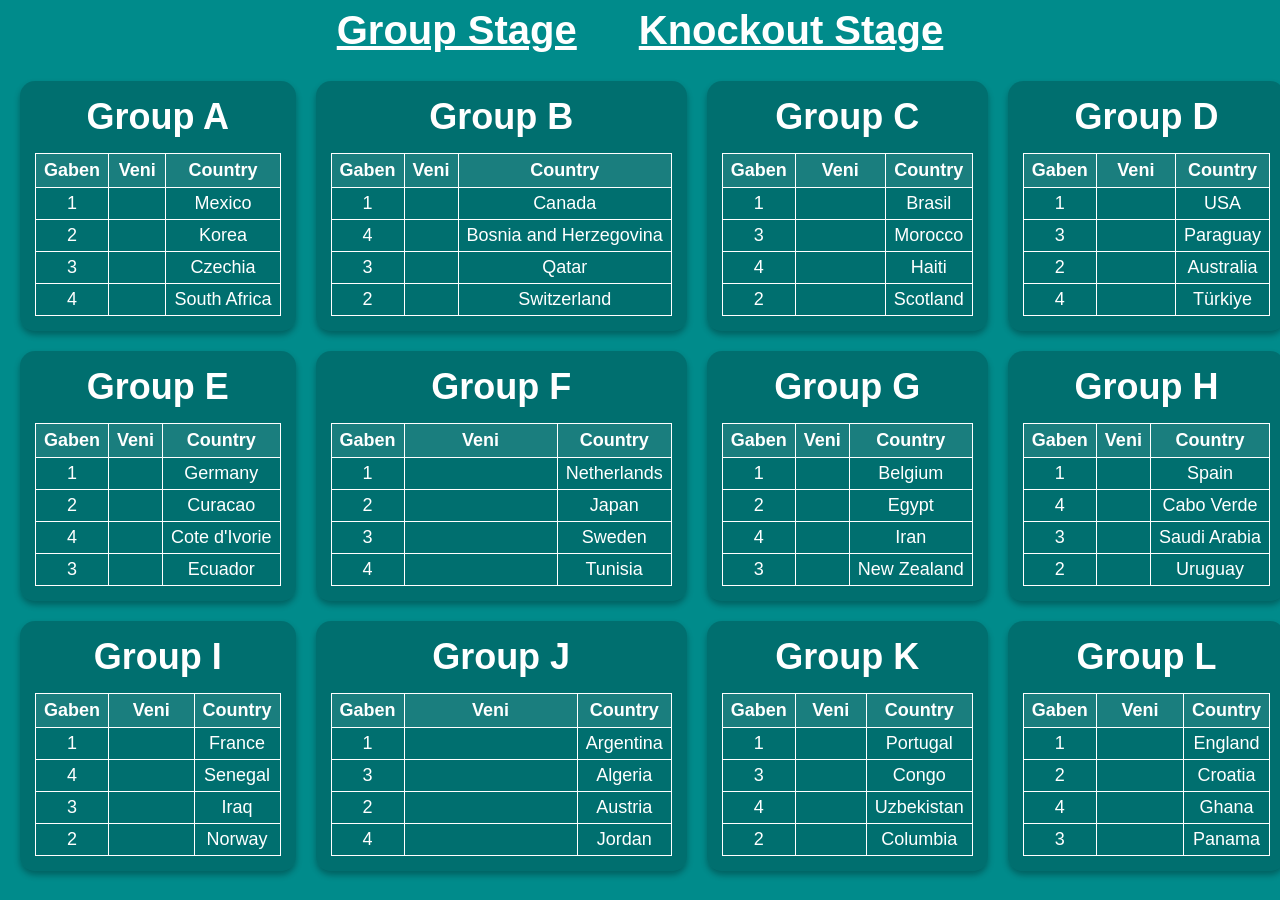
==== index.html @ 5d426e63 "Add files via upload" ====
<!DOCTYPE html>
<html lang="hu">
<head>
  <meta charset="UTF-8">
  <meta name="viewport" content="width=device-width, initial-scale=1.0">
  <title>World Cup Prediction Project</title>
  <link rel="stylesheet" href="WorldCupProject.css">
</head>
<body>
  <header class="page-header">
    <nav class="nav-menu">
      <a href="index.html" class="nav-link">Group Stage</a>
      <a href="KnockoutStage.html" class="nav-link">Knockout Stage</a>
    </nav>
  </header>
  <section class="GroupStage">
    <div class="group-container">
      <h3 class="group-title">Group A</h3>
      <table class="bracket-table">
        <tr>
          <td>Gaben</td>
          <td>Veni</td>
          <td>Country</td>
        </tr>
        <tr>
          <td>1</td>
          <td><input type="text" class="group-input"></td>
          <td>Mexico</td>
        </tr>
        <tr>
          <td>2</td>
          <td><input type="text" class="group-input"></td>
          <td>Korea</td>
        </tr>
        <tr>
          <td>3</td>
          <td><input type="text" class="group-input"></td>
          <td>Czechia</td>
        </tr>
        <tr>
          <td>4</td>
          <td><input type="text" class="group-input"></td>
          <td>South Africa</td>
        </tr>
      </table>
    </div>

    <div class="group-container">
      <h3 class="group-title">Group B</h3>
      <table class="bracket-table">
        <tr>
          <td>Gaben</td>
          <td>Veni</td>
          <td>Country</td>
        </tr>
        <tr>
          <td>1</td>
          <td><input type="text" class="group-input"></td>
          <td>Canada</td>
        </tr>
        <tr>
          <td>4</td>
          <td><input type="text" class="group-input"></td>
          <td>Bosnia and Herzegovina</td>
        </tr>
        <tr>
          <td>3</td>
          <td><input type="text" class="group-input"></td>
          <td>Qatar</td>
        </tr>
        <tr>
          <td>2</td>
          <td><input type="text" class="group-input"></td>
          <td>Switzerland</td>
        </tr>
      </table>
    </div>

    <div class="group-container">
      <h3 class="group-title">Group C</h3>
      <table class="bracket-table">
        <tr>
          <td>Gaben</td>
          <td>Veni</td>
          <td>Country</td>
        </tr>
        <tr>
          <td>1</td>
          <td><input type="text" class="group-input"></td>
          <td>Brasil</td>
        </tr>
        <tr>
          <td>3</td>
          <td><input type="text" class="group-input"></td>
          <td>Morocco</td>
        </tr>
        <tr>
          <td>4</td>
          <td><input type="text" class="group-input"></td>
          <td>Haiti</td>
        </tr>
        <tr>
          <td>2</td>
          <td><input type="text" class="group-input"></td>
          <td>Scotland</td>
        </tr>
      </table>
    </div>

    <div class="group-container">
      <h3 class="group-title">Group D</h3>
      <table class="bracket-table">
        <tr>
          <td>Gaben</td>
          <td>Veni</td>
          <td>Country</td>
        </tr>
        <tr>
          <td>1</td>
          <td><input type="text" class="group-input"></td>
          <td>USA</td>
        </tr>
        <tr>
          <td>3</td>
          <td><input type="text" class="group-input"></td>
          <td>Paraguay</td>
        </tr>
        <tr>
          <td>2</td>
          <td><input type="text" class="group-input"></td>
          <td>Australia</td>
        </tr>
        <tr>
          <td>4</td>
          <td><input type="text" class="group-input"></td>
          <td>Türkiye</td>
        </tr>
      </table>
    </div>

    <div class="group-container">
      <h3 class="group-title">Group E</h3>
      <table class="bracket-table">
        <tr>
          <td>Gaben</td>
          <td>Veni</td>
          <td>Country</td>
        </tr>
        <tr>
          <td>1</td>
          <td><input type="text" class="group-input"></td>
          <td>Germany</td>
        </tr>
        <tr>
          <td>2</td>
          <td><input type="text" class="group-input"></td>
          <td>Curacao</td>
        </tr>
        <tr>
          <td>4</td>
          <td><input type="text" class="group-input"></td>
          <td>Cote d'Ivorie</td>
        </tr>
        <tr>
          <td>3</td>
          <td><input type="text" class="group-input"></td>
          <td>Ecuador</td>
        </tr>
      </table>
    </div>

    <div class="group-container">
      <h3 class="group-title">Group F</h3>
      <table class="bracket-table">
        <tr>
          <td>Gaben</td>
          <td>Veni</td>
          <td>Country</td>
        </tr>
        <tr>
          <td>1</td>
          <td><input type="text" class="group-input"></td>
          <td>Netherlands</td>
        </tr>
        <tr>
          <td>2</td>
          <td><input type="text" class="group-input"></td>
          <td>Japan</td>
        </tr>
        <tr>
          <td>3</td>
          <td><input type="text" class="group-input"></td>
          <td>Sweden</td>
        </tr>
        <tr>
          <td>4</td>
          <td><input type="text" class="group-input"></td>
          <td>Tunisia</td>
        </tr>
      </table>
    </div>

    <div class="group-container">
      <h3 class="group-title">Group G</h3>
      <table class="bracket-table">
        <tr>
          <td>Gaben</td>
          <td>Veni</td>
          <td>Country</td>
        </tr>
        <tr>
          <td>1</td>
          <td><input type="text" class="group-input"></td>
          <td>Belgium</td>
        </tr>
        <tr>
          <td>2</td>
          <td><input type="text" class="group-input"></td>
          <td>Egypt</td>
        </tr>
        <tr>
          <td>4</td>
          <td><input type="text" class="group-input"></td>
          <td>Iran</td>
        </tr>
        <tr>
          <td>3</td>
          <td><input type="text" class="group-input"></td>
          <td>New Zealand</td>
        </tr>
      </table>
    </div>

    <div class="group-container">
      <h3 class="group-title">Group H</h3>
      <table class="bracket-table">
        <tr>
          <td>Gaben</td>
          <td>Veni</td>
          <td>Country</td>
        </tr>
        <tr>
          <td>1</td>
          <td><input type="text" class="group-input"></td>
          <td>Spain</td>
        </tr>
        <tr>
          <td>4</td>
          <td><input type="text" class="group-input"></td>
          <td>Cabo Verde</td>
        </tr>
        <tr>
          <td>3</td>
          <td><input type="text" class="group-input"></td>
          <td>Saudi Arabia</td>
        </tr>
        <tr>
          <td>2</td>
          <td><input type="text" class="group-input"></td>
          <td>Uruguay</td>
        </tr>
      </table>
    </div>

    <div class="group-container">
      <h3 class="group-title">Group I</h3>
      <table class="bracket-table">
        <tr>
          <td>Gaben</td>
          <td>Veni</td>
          <td>Country</td>
        </tr>
        <tr>
          <td>1</td>
          <td><input type="text" class="group-input"></td>
          <td>France</td>
        </tr>
        <tr>
          <td>4</td>
          <td><input type="text" class="group-input"></td>
          <td>Senegal</td>
        </tr>
        <tr>
          <td>3</td>
          <td><input type="text" class="group-input"></td>
          <td>Iraq</td>
        </tr>
        <tr>
          <td>2</td>
          <td><input type="text" class="group-input"></td>
          <td>Norway</td>
        </tr>
      </table>
    </div>

    <div class="group-container">
      <h3 class="group-title">Group J</h3>
      <table class="bracket-table">
        <tr>
          <td>Gaben</td>
          <td>Veni</td>
          <td>Country</td>
        </tr>
        <tr>
          <td>1</td>
          <td><input type="text" class="group-input"></td>
          <td>Argentina</td>
        </tr>
        <tr>
          <td>3</td>
          <td><input type="text" class="group-input"></td>
          <td>Algeria</td>
        </tr>
        <tr>
          <td>2</td>
          <td><input type="text" class="group-input"></td>
          <td>Austria</td>
        </tr>
        <tr>
          <td>4</td>
          <td><input type="text" class="group-input"></td>
          <td>Jordan</td>
        </tr>
      </table>
    </div>

    <div class="group-container">
      <h3 class="group-title">Group K</h3>
      <table class="bracket-table">
        <tr>
          <td>Gaben</td>
          <td>Veni</td>
          <td>Country</td>
        </tr>
        <tr>
          <td>1</td>
          <td><input type="text" class="group-input"></td>
          <td>Portugal</td>
        </tr>
        <tr>
          <td>3</td>
          <td><input type="text" class="group-input"></td>
          <td>Congo</td>
        </tr>
        <tr>
          <td>4</td>
          <td><input type="text" class="group-input"></td>
          <td>Uzbekistan</td>
        </tr>
        <tr>
          <td>2</td>
          <td><input type="text" class="group-input"></td>
          <td>Columbia</td>
        </tr>
      </table>
    </div>

    <div class="group-container">
      <h3 class="group-title">Group L</h3>
      <table class="bracket-table">
        <tr>
          <td>Gaben</td>
          <td>Veni</td>
          <td>Country</td>
        </tr>
        <tr>
          <td>1</td>
          <td><input type="text" class="group-input"></td>
          <td>England</td>
        </tr>
        <tr>
          <td>2</td>
          <td><input type="text" class="group-input"></td>
          <td>Croatia</td>
        </tr>
        <tr>
          <td>4</td>
          <td><input type="text" class="group-input"></td>
          <td>Ghana</td>
        </tr>
        <tr>
          <td>3</td>
          <td><input type="text" class="group-input"></td>
          <td>Panama</td>
        </tr>
      </table>
    </div>
  </section>
</body>
</html>
---- WorldCupProject.css ----
body{
  background-color: darkcyan;
  padding: 0px;
  margin: 0px;
}

.page-header {
  color: white;
  border: none;
}

.page-header a{
  font-size: 40px;
  text-decoration: underline;
}

.nav-menu {
  display: flex;
  gap: 30px;
  max-width: 1600px;
  margin: 0 auto;
  justify-content: center;
}

.nav-link {
  color: white;
  text-decoration: none;
  font-family: Arial, sans-serif;
  font-size: 16px;
  font-weight: bold;
  padding: 8px 16px;
  border-radius: 5px;
  transition: background-color 0.3s ease;
}

.nav-link:hover {
  background-color: rgba(255, 255, 255, 0.2);
}

.GroupStage {
  display: grid;
  grid-template-columns: repeat(6, 1fr);
  gap: 20px;
  padding: 20px;
  max-width: 1600px;
  margin: 0 auto;
}

.group-container {
  background-color: rgba(0, 0, 0, 0.2);
  border-radius: 15px;
  padding: 15px;
  display: flex;
  flex-direction: column;
  align-items: center;
  box-shadow: 0 4px 6px rgba(0, 0, 0, 0.3);
}

.group-title {
  color: white;
  font-family: Arial, sans-serif;
  font-size: 36px;
  font-weight: bold;
  margin: 0 0 15px 0;
  text-align: center;
}

.bracket-table {
  border-collapse: collapse;
  width: auto;
  max-width: fit-content;
}

.bracket-table tr:first-child {
  background-color: rgba(255, 255, 255, 0.1);
  font-weight: bold;
}

.bracket-table td {
  border: 1px solid white;
  padding: 10px 16px;
  text-align: center;
  color: white;
  font-family: Arial, sans-serif;
  font-size: 18px;
  white-space: nowrap;
}

.bracket-table tr:first-child td {
  padding: 6px 8px;
}

.bracket-table tr:not(:first-child) td {
  padding: 5px 8px;
}

.group-input {
  border: none;
  background: transparent;
  color: white;
  text-align: center;
  font-family: Arial, sans-serif;
  font-size: 18px;
  width: 100%;
  padding: 0;
}

.group-input:focus {
  outline: none;
}

@media (max-width: 1400px) {
  .GroupStage {
    grid-template-columns: repeat(4, 1fr);
  }
}

@media (max-width: 900px) {
  .GroupStage {
    grid-template-columns: repeat(3, 1fr);
  }
}

@media (max-width: 600px) {
  .GroupStage {
    grid-template-columns: 1fr;
  }
}
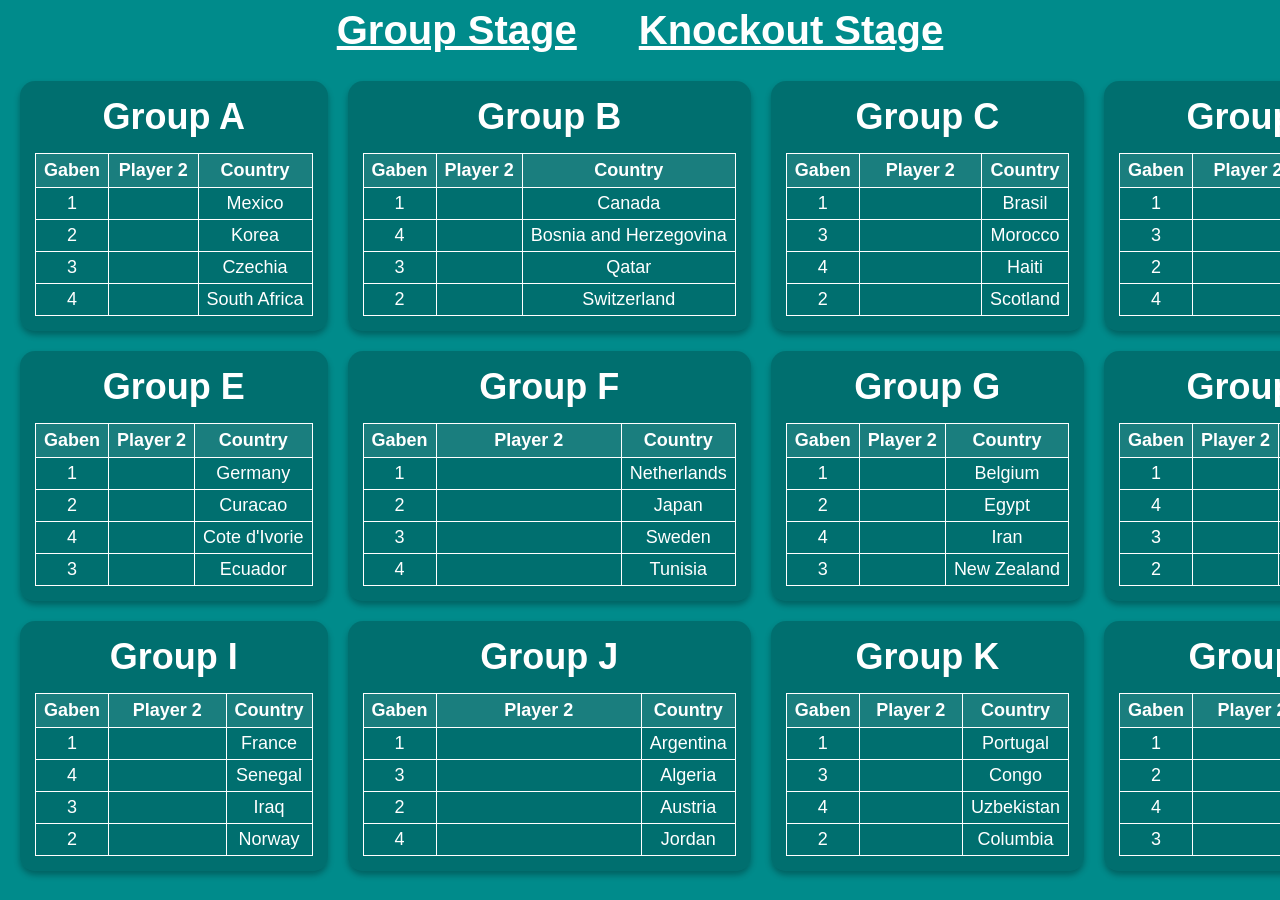
==== commit 9b6c1a3c: "Fix HTML structure and update player labels" ====
--- a/index.html
+++ b/index.html
@@ -19,27 +19,27 @@
       <table class="bracket-table">
         <tr>
           <td>Gaben</td>
-          <td>Veni</td>
-          <td>Country</td>
-        </tr>
-        <tr>
-          <td>1</td>
-          <td><input type="text" class="group-input"></td>
+          <td>Player 2</td>
+          <td>Country</td>
+        </tr>
+        <tr>
+          <td>1</td>
+          <td><input type="text" class="group-input" id="gs_a_mexico"></td>
           <td>Mexico</td>
         </tr>
         <tr>
           <td>2</td>
-          <td><input type="text" class="group-input"></td>
+          <td><input type="text" class="group-input" id="gs_a_korea"></td>
           <td>Korea</td>
         </tr>
         <tr>
           <td>3</td>
-          <td><input type="text" class="group-input"></td>
+          <td><input type="text" class="group-input" id="gs_a_czechia"></td>
           <td>Czechia</td>
         </tr>
         <tr>
           <td>4</td>
-          <td><input type="text" class="group-input"></td>
+          <td><input type="text" class="group-input" id="gs_a_southafrica"></td>
           <td>South Africa</td>
         </tr>
       </table>
@@ -50,27 +50,27 @@
       <table class="bracket-table">
         <tr>
           <td>Gaben</td>
-          <td>Veni</td>
-          <td>Country</td>
-        </tr>
-        <tr>
-          <td>1</td>
-          <td><input type="text" class="group-input"></td>
+          <td>Player 2</td>
+          <td>Country</td>
+        </tr>
+        <tr>
+          <td>1</td>
+          <td><input type="text" class="group-input" id="gs_b_canada"></td>
           <td>Canada</td>
         </tr>
         <tr>
           <td>4</td>
-          <td><input type="text" class="group-input"></td>
+          <td><input type="text" class="group-input" id="gs_b_bosniaherzegovina"></td>
           <td>Bosnia and Herzegovina</td>
         </tr>
         <tr>
           <td>3</td>
-          <td><input type="text" class="group-input"></td>
+          <td><input type="text" class="group-input" id="gs_b_qatar"></td>
           <td>Qatar</td>
         </tr>
         <tr>
           <td>2</td>
-          <td><input type="text" class="group-input"></td>
+          <td><input type="text" class="group-input" id="gs_b_switzerland"></td>
           <td>Switzerland</td>
         </tr>
       </table>
@@ -81,27 +81,27 @@
       <table class="bracket-table">
         <tr>
           <td>Gaben</td>
-          <td>Veni</td>
-          <td>Country</td>
-        </tr>
-        <tr>
-          <td>1</td>
-          <td><input type="text" class="group-input"></td>
+          <td>Player 2</td>
+          <td>Country</td>
+        </tr>
+        <tr>
+          <td>1</td>
+          <td><input type="text" class="group-input" id="gs_c_brasil"></td>
           <td>Brasil</td>
         </tr>
         <tr>
           <td>3</td>
-          <td><input type="text" class="group-input"></td>
+          <td><input type="text" class="group-input" id="gs_c_morocco"></td>
           <td>Morocco</td>
         </tr>
         <tr>
           <td>4</td>
-          <td><input type="text" class="group-input"></td>
+          <td><input type="text" class="group-input" id="gs_c_haiti"></td>
           <td>Haiti</td>
         </tr>
         <tr>
           <td>2</td>
-          <td><input type="text" class="group-input"></td>
+          <td><input type="text" class="group-input" id="gs_c_scotland"></td>
           <td>Scotland</td>
         </tr>
       </table>
@@ -112,27 +112,27 @@
       <table class="bracket-table">
         <tr>
           <td>Gaben</td>
-          <td>Veni</td>
-          <td>Country</td>
-        </tr>
-        <tr>
-          <td>1</td>
-          <td><input type="text" class="group-input"></td>
+          <td>Player 2</td>
+          <td>Country</td>
+        </tr>
+        <tr>
+          <td>1</td>
+          <td><input type="text" class="group-input" id="gs_d_usa"></td>
           <td>USA</td>
         </tr>
         <tr>
           <td>3</td>
-          <td><input type="text" class="group-input"></td>
+          <td><input type="text" class="group-input" id="gs_d_paraguay"></td>
           <td>Paraguay</td>
         </tr>
         <tr>
           <td>2</td>
-          <td><input type="text" class="group-input"></td>
+          <td><input type="text" class="group-input" id="gs_d_australia"></td>
           <td>Australia</td>
         </tr>
         <tr>
           <td>4</td>
-          <td><input type="text" class="group-input"></td>
+          <td><input type="text" class="group-input" id="gs_d_turkiye"></td>
           <td>Türkiye</td>
         </tr>
       </table>
@@ -143,27 +143,27 @@
       <table class="bracket-table">
         <tr>
           <td>Gaben</td>
-          <td>Veni</td>
-          <td>Country</td>
-        </tr>
-        <tr>
-          <td>1</td>
-          <td><input type="text" class="group-input"></td>
+          <td>Player 2</td>
+          <td>Country</td>
+        </tr>
+        <tr>
+          <td>1</td>
+          <td><input type="text" class="group-input" id="gs_e_germany"></td>
           <td>Germany</td>
         </tr>
         <tr>
           <td>2</td>
-          <td><input type="text" class="group-input"></td>
+          <td><input type="text" class="group-input" id="gs_e_curacao"></td>
           <td>Curacao</td>
         </tr>
         <tr>
           <td>4</td>
-          <td><input type="text" class="group-input"></td>
+          <td><input type="text" class="group-input" id="gs_e_cotedivorie"></td>
           <td>Cote d'Ivorie</td>
         </tr>
         <tr>
           <td>3</td>
-          <td><input type="text" class="group-input"></td>
+          <td><input type="text" class="group-input" id="gs_e_ecuador"></td>
           <td>Ecuador</td>
         </tr>
       </table>
@@ -174,27 +174,27 @@
       <table class="bracket-table">
         <tr>
           <td>Gaben</td>
-          <td>Veni</td>
-          <td>Country</td>
-        </tr>
-        <tr>
-          <td>1</td>
-          <td><input type="text" class="group-input"></td>
+          <td>Player 2</td>
+          <td>Country</td>
+        </tr>
+        <tr>
+          <td>1</td>
+          <td><input type="text" class="group-input" id="gs_f_netherlands"></td>
           <td>Netherlands</td>
         </tr>
         <tr>
           <td>2</td>
-          <td><input type="text" class="group-input"></td>
+          <td><input type="text" class="group-input" id="gs_f_japan"></td>
           <td>Japan</td>
         </tr>
         <tr>
           <td>3</td>
-          <td><input type="text" class="group-input"></td>
+          <td><input type="text" class="group-input" id="gs_f_sweden"></td>
           <td>Sweden</td>
         </tr>
         <tr>
           <td>4</td>
-          <td><input type="text" class="group-input"></td>
+          <td><input type="text" class="group-input" id="gs_f_tunisia"></td>
           <td>Tunisia</td>
         </tr>
       </table>
@@ -205,27 +205,27 @@
       <table class="bracket-table">
         <tr>
           <td>Gaben</td>
-          <td>Veni</td>
-          <td>Country</td>
-        </tr>
-        <tr>
-          <td>1</td>
-          <td><input type="text" class="group-input"></td>
+          <td>Player 2</td>
+          <td>Country</td>
+        </tr>
+        <tr>
+          <td>1</td>
+          <td><input type="text" class="group-input" id="gs_g_belgium"></td>
           <td>Belgium</td>
         </tr>
         <tr>
           <td>2</td>
-          <td><input type="text" class="group-input"></td>
+          <td><input type="text" class="group-input" id="gs_g_egypt"></td>
           <td>Egypt</td>
         </tr>
         <tr>
           <td>4</td>
-          <td><input type="text" class="group-input"></td>
+          <td><input type="text" class="group-input" id="gs_g_iran"></td>
           <td>Iran</td>
         </tr>
         <tr>
           <td>3</td>
-          <td><input type="text" class="group-input"></td>
+          <td><input type="text" class="group-input" id="gs_g_newzealand"></td>
           <td>New Zealand</td>
         </tr>
       </table>
@@ -236,27 +236,27 @@
       <table class="bracket-table">
         <tr>
           <td>Gaben</td>
-          <td>Veni</td>
-          <td>Country</td>
-        </tr>
-        <tr>
-          <td>1</td>
-          <td><input type="text" class="group-input"></td>
+          <td>Player 2</td>
+          <td>Country</td>
+        </tr>
+        <tr>
+          <td>1</td>
+          <td><input type="text" class="group-input" id="gs_h_spain"></td>
           <td>Spain</td>
         </tr>
         <tr>
           <td>4</td>
-          <td><input type="text" class="group-input"></td>
+          <td><input type="text" class="group-input" id="gs_h_caboverde"></td>
           <td>Cabo Verde</td>
         </tr>
         <tr>
           <td>3</td>
-          <td><input type="text" class="group-input"></td>
+          <td><input type="text" class="group-input" id="gs_h_saudiarabia"></td>
           <td>Saudi Arabia</td>
         </tr>
         <tr>
           <td>2</td>
-          <td><input type="text" class="group-input"></td>
+          <td><input type="text" class="group-input" id="gs_h_uruguay"></td>
           <td>Uruguay</td>
         </tr>
       </table>
@@ -267,27 +267,27 @@
       <table class="bracket-table">
         <tr>
           <td>Gaben</td>
-          <td>Veni</td>
-          <td>Country</td>
-        </tr>
-        <tr>
-          <td>1</td>
-          <td><input type="text" class="group-input"></td>
+          <td>Player 2</td>
+          <td>Country</td>
+        </tr>
+        <tr>
+          <td>1</td>
+          <td><input type="text" class="group-input" id="gs_i_france"></td>
           <td>France</td>
         </tr>
         <tr>
           <td>4</td>
-          <td><input type="text" class="group-input"></td>
+          <td><input type="text" class="group-input" id="gs_i_senegal"></td>
           <td>Senegal</td>
         </tr>
         <tr>
           <td>3</td>
-          <td><input type="text" class="group-input"></td>
+          <td><input type="text" class="group-input" id="gs_i_iraq"></td>
           <td>Iraq</td>
         </tr>
         <tr>
           <td>2</td>
-          <td><input type="text" class="group-input"></td>
+          <td><input type="text" class="group-input" id="gs_i_norway"></td>
           <td>Norway</td>
         </tr>
       </table>
@@ -298,27 +298,27 @@
       <table class="bracket-table">
         <tr>
           <td>Gaben</td>
-          <td>Veni</td>
-          <td>Country</td>
-        </tr>
-        <tr>
-          <td>1</td>
-          <td><input type="text" class="group-input"></td>
+          <td>Player 2</td>
+          <td>Country</td>
+        </tr>
+        <tr>
+          <td>1</td>
+          <td><input type="text" class="group-input" id="gs_j_argentina"></td>
           <td>Argentina</td>
         </tr>
         <tr>
           <td>3</td>
-          <td><input type="text" class="group-input"></td>
+          <td><input type="text" class="group-input" id="gs_j_algeria"></td>
           <td>Algeria</td>
         </tr>
         <tr>
           <td>2</td>
-          <td><input type="text" class="group-input"></td>
+          <td><input type="text" class="group-input" id="gs_j_austria"></td>
           <td>Austria</td>
         </tr>
         <tr>
           <td>4</td>
-          <td><input type="text" class="group-input"></td>
+          <td><input type="text" class="group-input" id="gs_j_jordan"></td>
           <td>Jordan</td>
         </tr>
       </table>
@@ -329,27 +329,27 @@
       <table class="bracket-table">
         <tr>
           <td>Gaben</td>
-          <td>Veni</td>
-          <td>Country</td>
-        </tr>
-        <tr>
-          <td>1</td>
-          <td><input type="text" class="group-input"></td>
+          <td>Player 2</td>
+          <td>Country</td>
+        </tr>
+        <tr>
+          <td>1</td>
+          <td><input type="text" class="group-input" id="gs_k_portugal"></td>
           <td>Portugal</td>
         </tr>
         <tr>
           <td>3</td>
-          <td><input type="text" class="group-input"></td>
+          <td><input type="text" class="group-input" id="gs_k_congo"></td>
           <td>Congo</td>
         </tr>
         <tr>
           <td>4</td>
-          <td><input type="text" class="group-input"></td>
+          <td><input type="text" class="group-input" id="gs_k_uzbekistan"></td>
           <td>Uzbekistan</td>
         </tr>
         <tr>
           <td>2</td>
-          <td><input type="text" class="group-input"></td>
+          <td><input type="text" class="group-input" id="gs_k_columbia"></td>
           <td>Columbia</td>
         </tr>
       </table>
@@ -360,31 +360,48 @@
       <table class="bracket-table">
         <tr>
           <td>Gaben</td>
-          <td>Veni</td>
-          <td>Country</td>
-        </tr>
-        <tr>
-          <td>1</td>
-          <td><input type="text" class="group-input"></td>
+          <td>Player 2</td>
+          <td>Country</td>
+        </tr>
+        <tr>
+          <td>1</td>
+          <td><input type="text" class="group-input" id="gs_l_england"></td>
           <td>England</td>
         </tr>
         <tr>
           <td>2</td>
-          <td><input type="text" class="group-input"></td>
+          <td><input type="text" class="group-input" id="gs_l_croatia"></td>
           <td>Croatia</td>
         </tr>
         <tr>
           <td>4</td>
-          <td><input type="text" class="group-input"></td>
+          <td><input type="text" class="group-input" id="gs_l_ghana"></td>
           <td>Ghana</td>
         </tr>
         <tr>
           <td>3</td>
-          <td><input type="text" class="group-input"></td>
+          <td><input type="text" class="group-input" id="gs_l_panama"></td>
           <td>Panama</td>
         </tr>
       </table>
     </div>
   </section>
+  <script>
+    // This looks for all inputs with the class 'group-input'
+    const groupInputs = document.querySelectorAll('.group-input');
+
+    groupInputs.forEach(input => {
+        // 1. Load: Restore on page load
+        const savedValue = localStorage.getItem(input.id);
+        if (savedValue !== null) {
+            input.value = savedValue;
+        }
+
+        // 2. Save: Save as the user types
+        input.addEventListener('input', (e) => {
+            localStorage.setItem(e.target.id, e.target.value);
+        });
+    });
+</script>
 </body>
-</html>+</html>
--- a/WorldCupProject.css
+++ b/WorldCupProject.css
@@ -24,7 +24,7 @@
 
 .nav-link {
   color: white;
-  text-decoration: none;
+  text-decoration: underline;
   font-family: Arial, sans-serif;
   font-size: 16px;
   font-weight: bold;
@@ -125,4 +125,4 @@
   .GroupStage {
     grid-template-columns: 1fr;
   }
-}+}
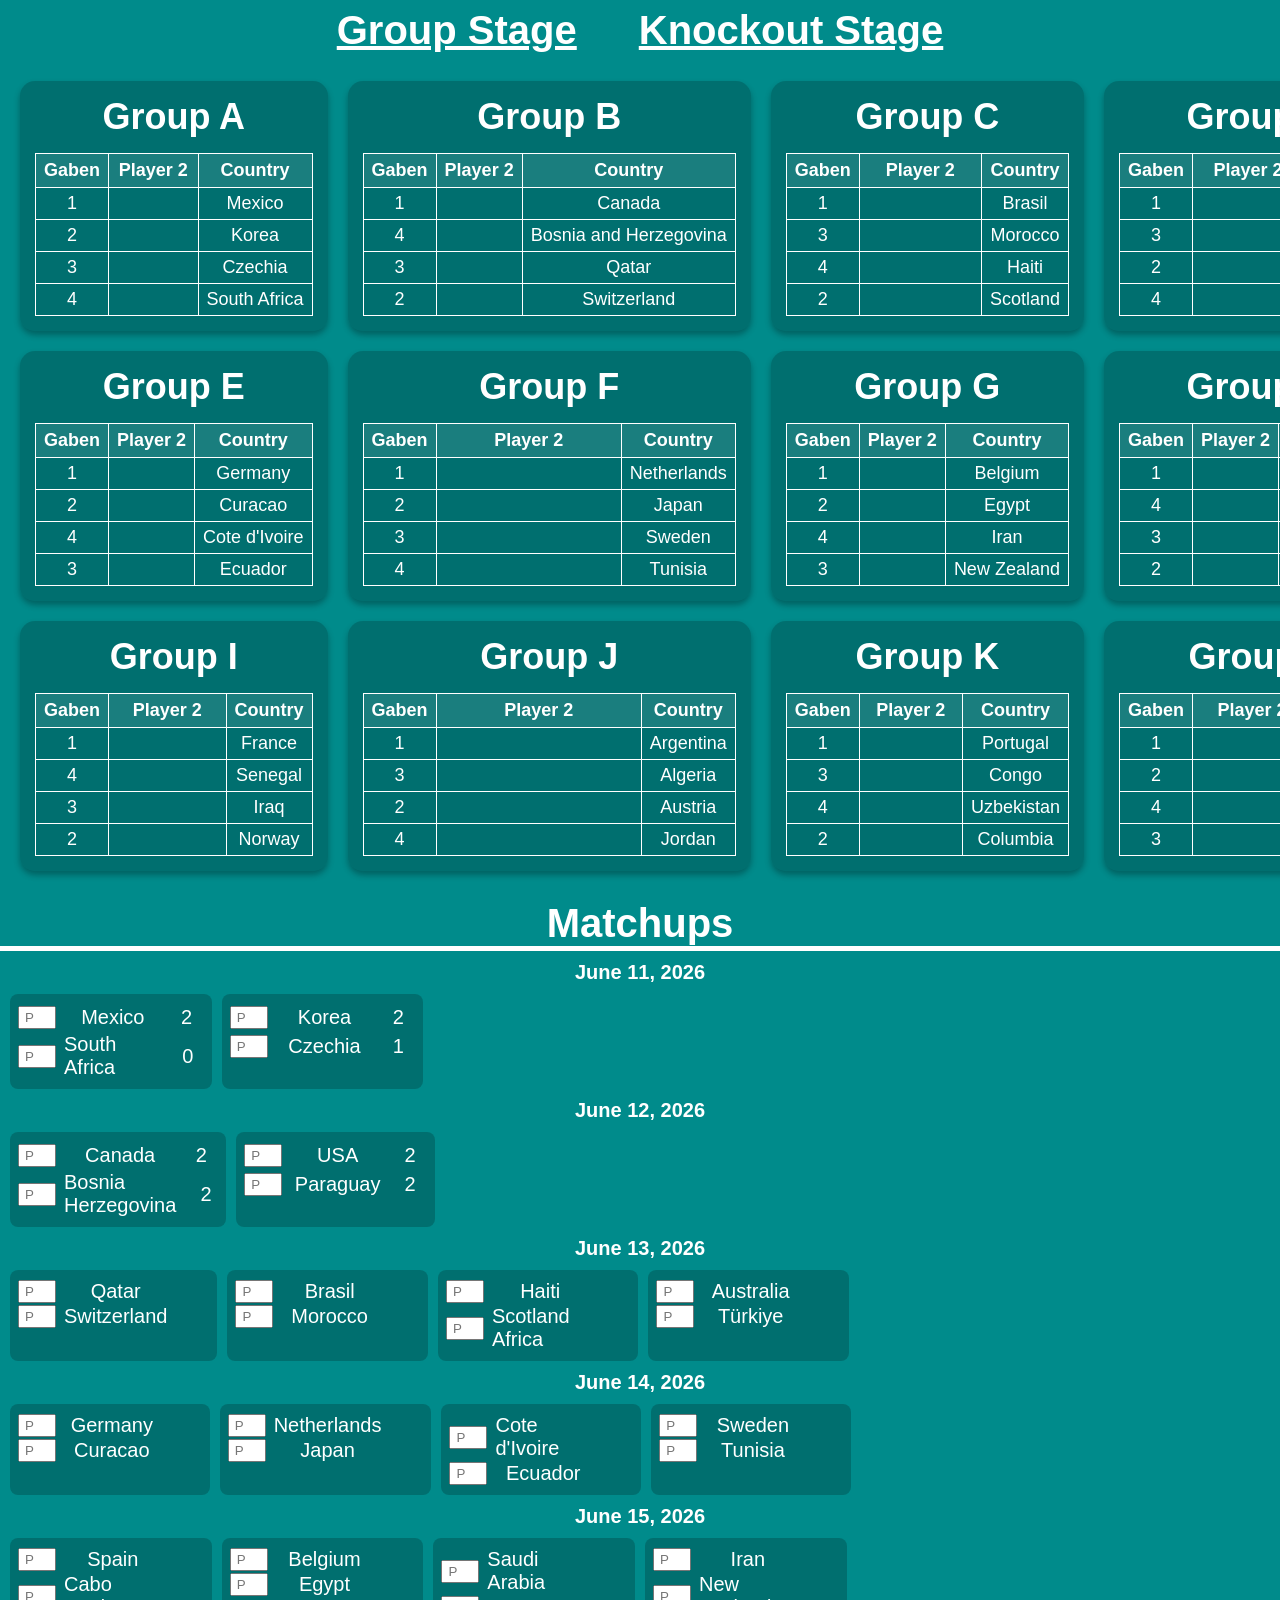
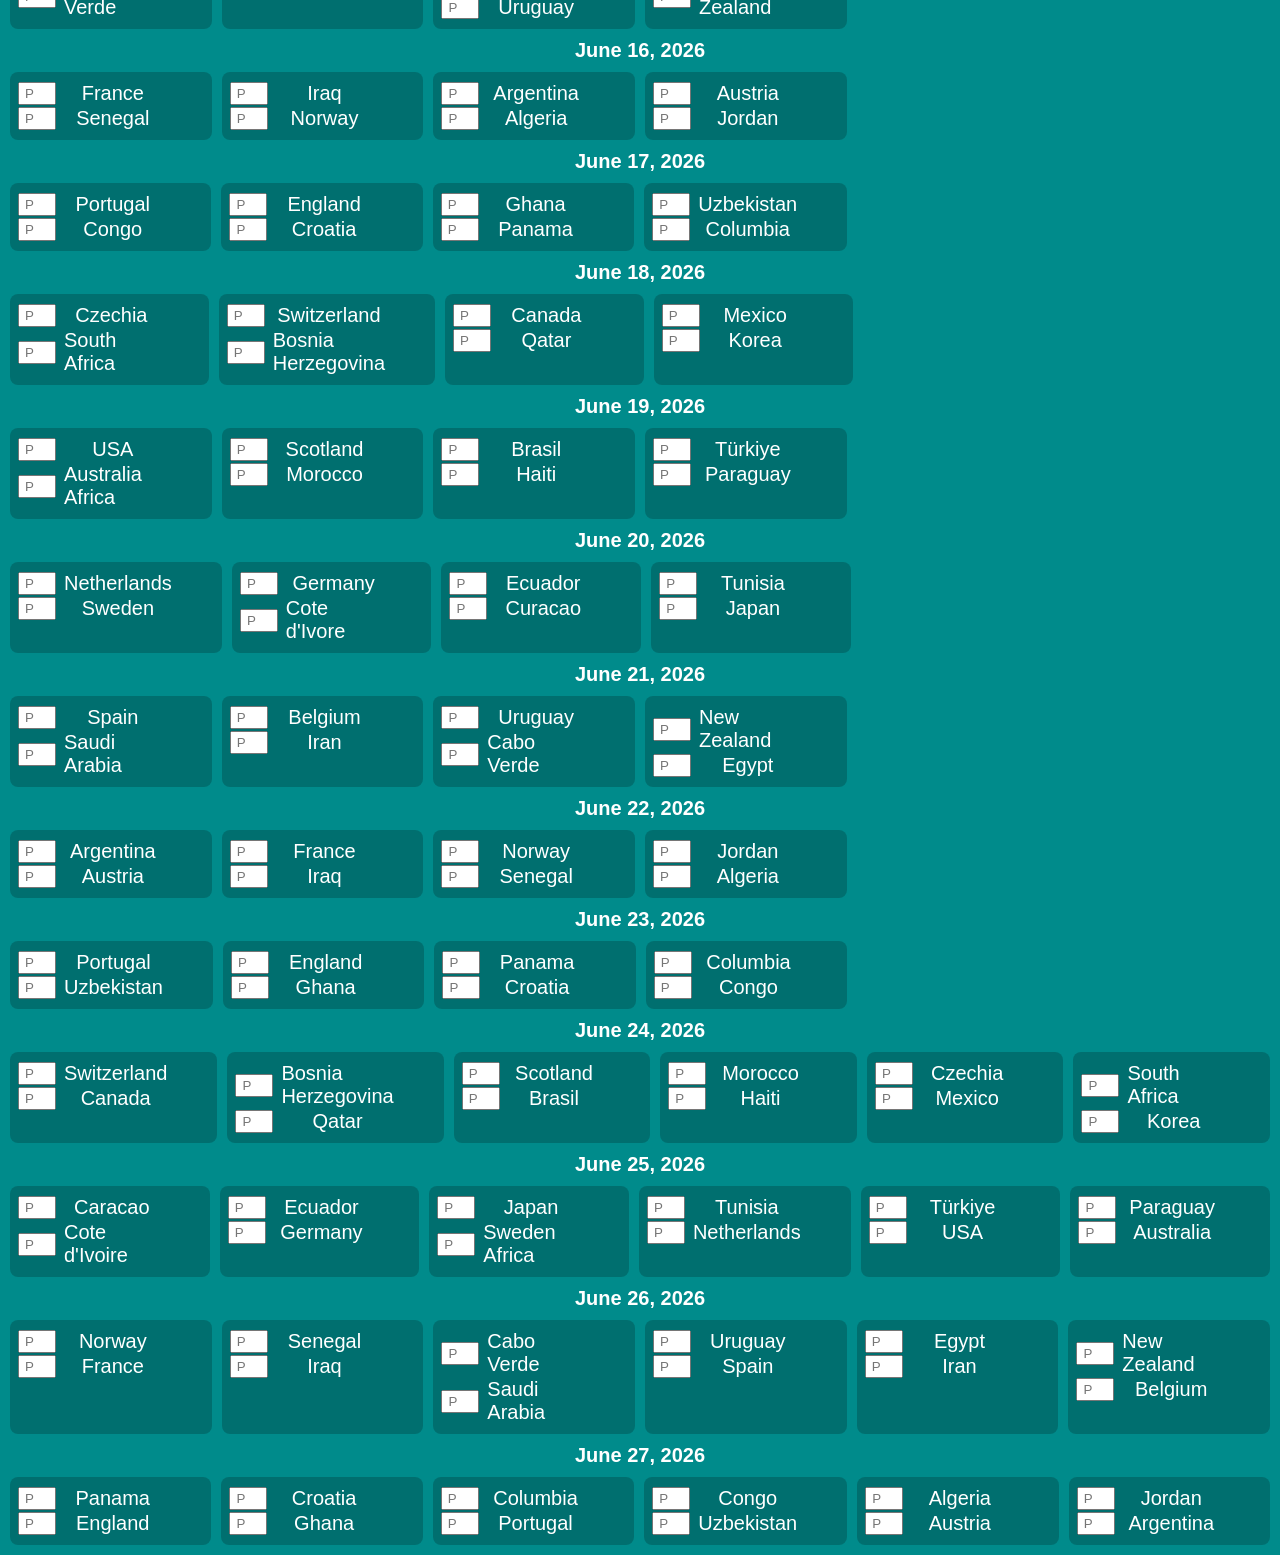
==== commit a5f43e5c: "matchup addition" ====
--- a/index.html
+++ b/index.html
@@ -159,7 +159,7 @@
         <tr>
           <td>4</td>
           <td><input type="text" class="group-input" id="gs_e_cotedivorie"></td>
-          <td>Cote d'Ivorie</td>
+          <td>Cote d'Ivoire</td>
         </tr>
         <tr>
           <td>3</td>
@@ -384,8 +384,526 @@
           <td>Panama</td>
         </tr>
       </table>
-    </div>
+    </div>    
   </section>
+  <h1 class="matchups-header">Matchups</h1>
+  <h4 class="match-date">June 11, 2026</h4>
+      <div class="matchups-wrapper">
+        <div class="matchups-grid">
+          <div class="match-card">
+            <div class="match-teams">
+              <div class="team-row"> <input type="number" class="pred-box" placeholder="P"> <span>Mexico</span>  <span class="res-box">2</span></div>
+              <div class="team-row"> <input type="number" class="pred-box" placeholder="P"> <span>South Africa</span> <span class="res-box">0</span></div>
+            </div>
+          </div>
+          <div class="match-card">
+            <div class="match-teams">
+              <div class="team-row"> <input type="number" class="pred-box" placeholder="P"> <span>Korea</span>  <span class="res-box">2</span></div>
+              <div class="team-row"> <input type="number" class="pred-box" placeholder="P"> <span>Czechia</span>  <span class="res-box">1</span></div>
+            </div>
+          </div>
+        </div>
+      </div>
+      <h4 class="match-date">June 12, 2026</h4>
+      <div class="matchups-wrapper">
+        <div class="matchups-grid">
+          <div class="match-card">
+            <div class="match-teams">
+              <div class="team-row"> <input type="number" class="pred-box" placeholder="P"> <span>Canada</span>  <span class="res-box">2</span></div>
+              <div class="team-row"> <input type="number" class="pred-box" placeholder="P"> <span>Bosnia Herzegovina</span>  <span class="res-box">2</span></div>
+            </div>
+          </div>
+          <div class="match-card">
+            <div class="match-teams">
+              <div class="team-row"> <input type="number" class="pred-box" placeholder="P"> <span>USA</span> <span class="res-box">2</span></div>
+              <div class="team-row"> <input type="number" class="pred-box" placeholder="P"> <span>Paraguay</span>  <span class="res-box">2</span></div>
+            </div>
+          </div>
+        </div>
+      </div>
+      <h4 class="match-date">June 13, 2026</h4>
+      <div class="matchups-wrapper">
+        <div class="matchups-grid">
+          <div class="match-card">
+            <div class="match-teams">
+              <div class="team-row"> <input type="number" class="pred-box" placeholder="P"> <span>Qatar</span>  <span class="res-box"></span></div>
+              <div class="team-row"> <input type="number" class="pred-box" placeholder="P"> <span>Switzerland</span>  <span class="res-box"></span></div>
+            </div>
+          </div>
+          <div class="match-card">
+            <div class="match-teams">
+              <div class="team-row"> <input type="number" class="pred-box" placeholder="P"> <span>Brasil</span>  <span class="res-box"></span></div>
+              <div class="team-row"> <input type="number" class="pred-box" placeholder="P"> <span>Morocco</span>  <span class="res-box"></span></div>
+            </div>
+          </div>
+          <div class="match-card">
+            <div class="match-teams">
+              <div class="team-row"> <input type="number" class="pred-box" placeholder="P"> <span>Haiti</span>  <span class="res-box"></span></div>
+              <div class="team-row"> <input type="number" class="pred-box" placeholder="P"> <span>Scotland Africa</span>  <span class="res-box"></span></div>
+            </div>
+          </div>
+          <div class="match-card">
+            <div class="match-teams">
+              <div class="team-row"> <input type="number" class="pred-box" placeholder="P"> <span>Australia</span>  <span class="res-box"></span></div>
+              <div class="team-row"> <input type="number" class="pred-box" placeholder="P"> <span>Türkiye</span>  <span class="res-box"></span></div>
+            </div>
+          </div>
+        </div>
+      </div>
+      <h4 class="match-date">June 14, 2026</h4>
+      <div class="matchups-wrapper">
+        <div class="matchups-grid">
+          <div class="match-card">
+            <div class="match-teams">
+              <div class="team-row"> <input type="number" class="pred-box" placeholder="P"> <span>Germany</span>  <span class="res-box"></span></div>
+              <div class="team-row"> <input type="number" class="pred-box" placeholder="P"> <span>Curacao</span>  <span class="res-box"></span></div>
+            </div>
+          </div>
+          <div class="match-card">
+            <div class="match-teams">
+              <div class="team-row"> <input type="number" class="pred-box" placeholder="P"> <span>Netherlands</span>  <span class="res-box"></span></div>
+              <div class="team-row"> <input type="number" class="pred-box" placeholder="P"> <span>Japan</span>  <span class="res-box"></span></div>
+            </div>
+          </div>
+          <div class="match-card">
+            <div class="match-teams">
+              <div class="team-row"> <input type="number" class="pred-box" placeholder="P"> <span>Cote d'Ivoire</span>  <span class="res-box"></span></div>
+              <div class="team-row"> <input type="number" class="pred-box" placeholder="P"> <span>Ecuador</span>  <span class="res-box"></span></div>
+            </div>
+          </div>
+          <div class="match-card">
+            <div class="match-teams">
+              <div class="team-row"> <input type="number" class="pred-box" placeholder="P"> <span>Sweden</span>  <span class="res-box"></span></div>
+              <div class="team-row"> <input type="number" class="pred-box" placeholder="P"> <span>Tunisia</span>  <span class="res-box"></span></div>
+            </div>
+          </div>
+        </div>
+      </div>
+      <h4 class="match-date">June 15, 2026</h4>
+      <div class="matchups-wrapper">
+        <div class="matchups-grid">
+          <div class="match-card">
+            <div class="match-teams">
+              <div class="team-row"> <input type="number" class="pred-box" placeholder="P"> <span>Spain</span>  <span class="res-box"></span></div>
+              <div class="team-row"> <input type="number" class="pred-box" placeholder="P"> <span>Cabo Verde</span>  <span class="res-box"></span></div>
+            </div>
+          </div>
+          <div class="match-card">
+            <div class="match-teams">
+              <div class="team-row"> <input type="number" class="pred-box" placeholder="P"> <span>Belgium</span>  <span class="res-box"></span></div>
+              <div class="team-row"> <input type="number" class="pred-box" placeholder="P"> <span>Egypt</span>  <span class="res-box"></span></div>
+            </div>
+          </div>
+          <div class="match-card">
+            <div class="match-teams">
+              <div class="team-row"> <input type="number" class="pred-box" placeholder="P"> <span>Saudi Arabia</span>  <span class="res-box"></span></div>
+              <div class="team-row"> <input type="number" class="pred-box" placeholder="P"> <span>Uruguay</span>  <span class="res-box"></span></div>
+            </div>
+          </div>
+          <div class="match-card">
+            <div class="match-teams">
+              <div class="team-row"> <input type="number" class="pred-box" placeholder="P"> <span>Iran</span>  <span class="res-box"></span></div>
+              <div class="team-row"> <input type="number" class="pred-box" placeholder="P"> <span>New Zealand</span>  <span class="res-box"></span></div>
+            </div>
+          </div>
+        </div>
+      </div>
+      <h4 class="match-date">June 16, 2026</h4>
+      <div class="matchups-wrapper">
+        <div class="matchups-grid">
+          <div class="match-card">
+            <div class="match-teams">
+              <div class="team-row"> <input type="number" class="pred-box" placeholder="P"> <span>France</span>  <span class="res-box"></span></div>
+              <div class="team-row"> <input type="number" class="pred-box" placeholder="P"> <span>Senegal</span>  <span class="res-box"></span></div>
+            </div>
+          </div>
+          <div class="match-card">
+            <div class="match-teams">
+              <div class="team-row"> <input type="number" class="pred-box" placeholder="P"> <span>Iraq</span>  <span class="res-box"></span></div>
+              <div class="team-row"> <input type="number" class="pred-box" placeholder="P"> <span>Norway</span>  <span class="res-box"></span></div>
+            </div>
+          </div>
+          <div class="match-card">
+            <div class="match-teams">
+              <div class="team-row"> <input type="number" class="pred-box" placeholder="P"> <span>Argentina</span>  <span class="res-box"></span></div>
+              <div class="team-row"> <input type="number" class="pred-box" placeholder="P"> <span>Algeria</span>  <span class="res-box"></span></div>
+            </div>
+          </div>
+          <div class="match-card">
+            <div class="match-teams">
+              <div class="team-row"> <input type="number" class="pred-box" placeholder="P"> <span>Austria</span>  <span class="res-box"></span></div>
+              <div class="team-row"> <input type="number" class="pred-box" placeholder="P"> <span>Jordan</span>  <span class="res-box"></span></div>
+            </div>
+          </div>
+        </div>
+      </div>
+      <h4 class="match-date">June 17, 2026</h4>
+      <div class="matchups-wrapper">
+        <div class="matchups-grid">
+          <div class="match-card">
+            <div class="match-teams">
+              <div class="team-row"> <input type="number" class="pred-box" placeholder="P"> <span>Portugal</span>  <span class="res-box"></span></div>
+              <div class="team-row"> <input type="number" class="pred-box" placeholder="P"> <span>Congo</span>  <span class="res-box"></span></div>
+            </div>
+          </div>
+          <div class="match-card">
+            <div class="match-teams">
+              <div class="team-row"> <input type="number" class="pred-box" placeholder="P"> <span>England</span>  <span class="res-box"></span></div>
+              <div class="team-row"> <input type="number" class="pred-box" placeholder="P"> <span>Croatia</span>  <span class="res-box"></span></div>
+            </div>
+          </div>
+          <div class="match-card">
+            <div class="match-teams">
+              <div class="team-row"> <input type="number" class="pred-box" placeholder="P"> <span>Ghana</span>  <span class="res-box"></span></div>
+              <div class="team-row"> <input type="number" class="pred-box" placeholder="P"> <span>Panama</span>  <span class="res-box"></span></div>
+            </div>
+          </div>
+          <div class="match-card">
+            <div class="match-teams">
+              <div class="team-row"> <input type="number" class="pred-box" placeholder="P"> <span>Uzbekistan</span>  <span class="res-box"></span></div>
+              <div class="team-row"> <input type="number" class="pred-box" placeholder="P"> <span>Columbia</span>  <span class="res-box"></span></div>
+            </div>
+          </div>
+        </div>
+      </div>
+      <h4 class="match-date">June 18, 2026</h4>
+      <div class="matchups-wrapper">
+        <div class="matchups-grid">
+          <div class="match-card">
+            <div class="match-teams">
+              <div class="team-row"> <input type="number" class="pred-box" placeholder="P"> <span>Czechia</span>  <span class="res-box"></span></div>
+              <div class="team-row"> <input type="number" class="pred-box" placeholder="P"> <span>South Africa</span>  <span class="res-box"></span></div>
+            </div>
+          </div>
+          <div class="match-card">
+            <div class="match-teams">
+              <div class="team-row"> <input type="number" class="pred-box" placeholder="P"> <span>Switzerland</span>  <span class="res-box"></span></div>
+              <div class="team-row"> <input type="number" class="pred-box" placeholder="P"> <span>Bosnia Herzegovina</span>  <span class="res-box"></span></div>
+            </div>
+          </div>
+          <div class="match-card">
+            <div class="match-teams">
+              <div class="team-row"> <input type="number" class="pred-box" placeholder="P"> <span>Canada</span>  <span class="res-box"></span></div>
+              <div class="team-row"> <input type="number" class="pred-box" placeholder="P"> <span>Qatar</span>  <span class="res-box"></span></div>
+            </div>
+          </div>
+          <div class="match-card">
+            <div class="match-teams">
+              <div class="team-row"> <input type="number" class="pred-box" placeholder="P"> <span>Mexico</span>  <span class="res-box"></span></div>
+              <div class="team-row"> <input type="number" class="pred-box" placeholder="P"> <span>Korea</span>  <span class="res-box"></span></div>
+            </div>
+          </div>
+        </div>
+      </div>
+      <h4 class="match-date">June 19, 2026</h4>
+      <div class="matchups-wrapper">
+        <div class="matchups-grid">
+          <div class="match-card">
+            <div class="match-teams">
+              <div class="team-row"> <input type="number" class="pred-box" placeholder="P"> <span>USA</span>  <span class="res-box"></span></div>
+              <div class="team-row"> <input type="number" class="pred-box" placeholder="P"> <span>Australia Africa</span>  <span class="res-box"></span></div>
+            </div>
+          </div>
+          <div class="match-card">
+            <div class="match-teams">
+              <div class="team-row"> <input type="number" class="pred-box" placeholder="P"> <span>Scotland</span>  <span class="res-box"></span></div>
+              <div class="team-row"> <input type="number" class="pred-box" placeholder="P"> <span>Morocco</span>  <span class="res-box"></span></div>
+            </div>
+          </div>
+          <div class="match-card">
+            <div class="match-teams">
+              <div class="team-row"> <input type="number" class="pred-box" placeholder="P"> <span>Brasil</span>  <span class="res-box"></span></div>
+              <div class="team-row"> <input type="number" class="pred-box" placeholder="P"> <span>Haiti</span>  <span class="res-box"></span></div>
+            </div>
+          </div>
+          <div class="match-card">
+            <div class="match-teams">
+              <div class="team-row"> <input type="number" class="pred-box" placeholder="P"> <span>Türkiye</span>  <span class="res-box"></span></div>
+              <div class="team-row"> <input type="number" class="pred-box" placeholder="P"> <span>Paraguay</span>  <span class="res-box"></span></div>
+            </div>
+          </div>
+        </div>
+      </div>
+      <h4 class="match-date">June 20, 2026</h4>
+      <div class="matchups-wrapper">
+        <div class="matchups-grid">
+          <div class="match-card">
+            <div class="match-teams">
+              <div class="team-row"> <input type="number" class="pred-box" placeholder="P"> <span>Netherlands</span>  <span class="res-box"></span></div>
+              <div class="team-row"> <input type="number" class="pred-box" placeholder="P"> <span>Sweden</span>  <span class="res-box"></span></div>
+            </div>
+          </div>
+          <div class="match-card">
+            <div class="match-teams">
+              <div class="team-row"> <input type="number" class="pred-box" placeholder="P"> <span>Germany</span>  <span class="res-box"></span></div>
+              <div class="team-row"> <input type="number" class="pred-box" placeholder="P"> <span>Cote d'Ivore</span>  <span class="res-box"></span></div>
+            </div>
+          </div>
+          <div class="match-card">
+            <div class="match-teams">
+              <div class="team-row"> <input type="number" class="pred-box" placeholder="P"> <span>Ecuador</span>  <span class="res-box"></span></div>
+              <div class="team-row"> <input type="number" class="pred-box" placeholder="P"> <span>Curacao</span>  <span class="res-box"></span></div>
+            </div>
+          </div>
+          <div class="match-card">
+            <div class="match-teams">
+              <div class="team-row"> <input type="number" class="pred-box" placeholder="P"> <span>Tunisia</span>  <span class="res-box"></span></div>
+              <div class="team-row"> <input type="number" class="pred-box" placeholder="P"> <span>Japan</span>  <span class="res-box"></span></div>
+            </div>
+          </div>
+        </div>
+      </div>
+      <h4 class="match-date">June 21, 2026</h4>
+      <div class="matchups-wrapper">
+        <div class="matchups-grid">
+          <div class="match-card">
+            <div class="match-teams">
+              <div class="team-row"> <input type="number" class="pred-box" placeholder="P"> <span>Spain</span>  <span class="res-box"></span></div>
+              <div class="team-row"> <input type="number" class="pred-box" placeholder="P"> <span>Saudi Arabia</span>  <span class="res-box"></span></div>
+            </div>
+          </div>
+          <div class="match-card">
+            <div class="match-teams">
+              <div class="team-row"> <input type="number" class="pred-box" placeholder="P"> <span>Belgium</span>  <span class="res-box"></span></div>
+              <div class="team-row"> <input type="number" class="pred-box" placeholder="P"> <span>Iran</span>  <span class="res-box"></span></div>
+            </div>
+          </div>
+          <div class="match-card">
+            <div class="match-teams">
+              <div class="team-row"> <input type="number" class="pred-box" placeholder="P"> <span>Uruguay</span>  <span class="res-box"></span></div>
+              <div class="team-row"> <input type="number" class="pred-box" placeholder="P"> <span>Cabo Verde</span>  <span class="res-box"></span></div>
+            </div>
+          </div>
+          <div class="match-card">
+            <div class="match-teams">
+              <div class="team-row"> <input type="number" class="pred-box" placeholder="P"> <span>New Zealand</span>  <span class="res-box"></span></div>
+              <div class="team-row"> <input type="number" class="pred-box" placeholder="P"> <span>Egypt</span>  <span class="res-box"></span></div>
+            </div>
+          </div>
+        </div>
+      </div>
+      <h4 class="match-date">June 22, 2026</h4>
+      <div class="matchups-wrapper">
+        <div class="matchups-grid">
+          <div class="match-card">
+            <div class="match-teams">
+              <div class="team-row"> <input type="number" class="pred-box" placeholder="P"> <span>Argentina</span>  <span class="res-box"></span></div>
+              <div class="team-row"> <input type="number" class="pred-box" placeholder="P"> <span>Austria</span>  <span class="res-box"></span></div>
+            </div>
+          </div>
+          <div class="match-card">
+            <div class="match-teams">
+              <div class="team-row"> <input type="number" class="pred-box" placeholder="P"> <span>France</span>  <span class="res-box"></span></div>
+              <div class="team-row"> <input type="number" class="pred-box" placeholder="P"> <span>Iraq</span>  <span class="res-box"></span></div>
+            </div>
+          </div>
+          <div class="match-card">
+            <div class="match-teams">
+              <div class="team-row"> <input type="number" class="pred-box" placeholder="P"> <span>Norway</span>  <span class="res-box"></span></div>
+              <div class="team-row"> <input type="number" class="pred-box" placeholder="P"> <span>Senegal</span>  <span class="res-box"></span></div>
+            </div>
+          </div>
+          <div class="match-card">
+            <div class="match-teams">
+              <div class="team-row"> <input type="number" class="pred-box" placeholder="P"> <span>Jordan</span>  <span class="res-box"></span></div>
+              <div class="team-row"> <input type="number" class="pred-box" placeholder="P"> <span>Algeria</span>  <span class="res-box"></span></div>
+            </div>
+          </div>
+        </div>
+      </div>
+      <h4 class="match-date">June 23, 2026</h4>
+      <div class="matchups-wrapper">
+        <div class="matchups-grid">
+          <div class="match-card">
+            <div class="match-teams">
+              <div class="team-row"> <input type="number" class="pred-box" placeholder="P"> <span>Portugal</span>  <span class="res-box"></span></div>
+              <div class="team-row"> <input type="number" class="pred-box" placeholder="P"> <span>Uzbekistan</span>  <span class="res-box"></span></div>
+            </div>
+          </div>
+          <div class="match-card">
+            <div class="match-teams">
+              <div class="team-row"> <input type="number" class="pred-box" placeholder="P"> <span>England</span>  <span class="res-box"></span></div>
+              <div class="team-row"> <input type="number" class="pred-box" placeholder="P"> <span>Ghana</span>  <span class="res-box"></span></div>
+            </div>
+          </div>
+          <div class="match-card">
+            <div class="match-teams">
+              <div class="team-row"> <input type="number" class="pred-box" placeholder="P"> <span>Panama</span>  <span class="res-box"></span></div>
+              <div class="team-row"> <input type="number" class="pred-box" placeholder="P"> <span>Croatia</span>  <span class="res-box"></span></div>
+            </div>
+          </div>
+          <div class="match-card">
+            <div class="match-teams">
+              <div class="team-row"> <input type="number" class="pred-box" placeholder="P"> <span>Columbia</span>  <span class="res-box"></span></div>
+              <div class="team-row"> <input type="number" class="pred-box" placeholder="P"> <span>Congo</span>  <span class="res-box"></span></div>
+            </div>
+          </div>
+        </div>
+      </div>
+      <h4 class="match-date">June 24, 2026</h4>
+      <div class="matchups-wrapper">
+        <div class="matchups-grid">
+          <div class="match-card">
+            <div class="match-teams">
+              <div class="team-row"> <input type="number" class="pred-box" placeholder="P"> <span>Switzerland</span>  <span class="res-box"></span></div>
+              <div class="team-row"> <input type="number" class="pred-box" placeholder="P"> <span>Canada</span>  <span class="res-box"></span></div>
+            </div>
+          </div>
+          <div class="match-card">
+            <div class="match-teams">
+              <div class="team-row"> <input type="number" class="pred-box" placeholder="P"> <span>Bosnia Herzegovina</span>  <span class="res-box"></span></div>
+              <div class="team-row"> <input type="number" class="pred-box" placeholder="P"> <span>Qatar</span>  <span class="res-box"></span></div>
+            </div>
+          </div>
+          <div class="match-card">
+            <div class="match-teams">
+              <div class="team-row"> <input type="number" class="pred-box" placeholder="P"> <span>Scotland</span>  <span class="res-box"></span></div>
+              <div class="team-row"> <input type="number" class="pred-box" placeholder="P"> <span>Brasil</span>  <span class="res-box"></span></div>
+            </div>
+          </div>
+          <div class="match-card">
+            <div class="match-teams">
+              <div class="team-row"> <input type="number" class="pred-box" placeholder="P"> <span>Morocco</span>  <span class="res-box"></span></div>
+              <div class="team-row"> <input type="number" class="pred-box" placeholder="P"> <span>Haiti</span>  <span class="res-box"></span></div>
+            </div>
+          </div>
+          <div class="match-card">
+            <div class="match-teams">
+              <div class="team-row"> <input type="number" class="pred-box" placeholder="P"> <span>Czechia</span>  <span class="res-box"></span></div>
+              <div class="team-row"> <input type="number" class="pred-box" placeholder="P"> <span>Mexico</span>  <span class="res-box"></span></div>
+            </div>
+          </div>
+          <div class="match-card">
+            <div class="match-teams">
+              <div class="team-row"> <input type="number" class="pred-box" placeholder="P"> <span>South Africa</span>  <span class="res-box"></span></div>
+              <div class="team-row"> <input type="number" class="pred-box" placeholder="P"> <span>Korea</span>  <span class="res-box"></span></div>
+            </div>
+          </div>
+        </div>
+      </div>
+      <h4 class="match-date">June 25, 2026</h4>
+      <div class="matchups-wrapper">
+        <div class="matchups-grid">
+          <div class="match-card">
+            <div class="match-teams">
+              <div class="team-row"> <input type="number" class="pred-box" placeholder="P"> <span>Caracao</span>  <span class="res-box"></span></div>
+              <div class="team-row"> <input type="number" class="pred-box" placeholder="P"> <span>Cote d'Ivoire</span>  <span class="res-box"></span></div>
+            </div>
+          </div>
+          <div class="match-card">
+            <div class="match-teams">
+              <div class="team-row"> <input type="number" class="pred-box" placeholder="P"> <span>Ecuador</span>  <span class="res-box"></span></div>
+              <div class="team-row"> <input type="number" class="pred-box" placeholder="P"> <span>Germany</span>  <span class="res-box"></span></div>
+            </div>
+          </div>
+          <div class="match-card">
+            <div class="match-teams">
+              <div class="team-row"> <input type="number" class="pred-box" placeholder="P"> <span>Japan</span>  <span class="res-box"></span></div>
+              <div class="team-row"> <input type="number" class="pred-box" placeholder="P"> <span>Sweden Africa</span>  <span class="res-box"></span></div>
+            </div>
+          </div>
+          <div class="match-card">
+            <div class="match-teams">
+              <div class="team-row"> <input type="number" class="pred-box" placeholder="P"> <span>Tunisia</span>  <span class="res-box"></span></div>
+              <div class="team-row"> <input type="number" class="pred-box" placeholder="P"> <span>Netherlands</span>  <span class="res-box"></span></div>
+            </div>
+          </div>
+          <div class="match-card">
+            <div class="match-teams">
+              <div class="team-row"> <input type="number" class="pred-box" placeholder="P"> <span>Türkiye</span>  <span class="res-box"></span></div>
+              <div class="team-row"> <input type="number" class="pred-box" placeholder="P"> <span>USA</span>  <span class="res-box"></span></div>
+            </div>
+          </div>
+          <div class="match-card">
+            <div class="match-teams">
+              <div class="team-row"> <input type="number" class="pred-box" placeholder="P"> <span>Paraguay</span>  <span class="res-box"></span></div>
+              <div class="team-row"> <input type="number" class="pred-box" placeholder="P"> <span>Australia</span>  <span class="res-box"></span></div>
+            </div>
+          </div>
+        </div>
+      </div>
+      <h4 class="match-date">June 26, 2026</h4>
+      <div class="matchups-wrapper">
+        <div class="matchups-grid">
+          <div class="match-card">
+            <div class="match-teams">
+              <div class="team-row"> <input type="number" class="pred-box" placeholder="P"> <span>Norway</span>  <span class="res-box"></span></div>
+              <div class="team-row"> <input type="number" class="pred-box" placeholder="P"> <span>France</span>  <span class="res-box"></span></div>
+            </div>
+          </div>
+          <div class="match-card">
+            <div class="match-teams">
+              <div class="team-row"> <input type="number" class="pred-box" placeholder="P"> <span>Senegal</span>  <span class="res-box"></span></div>
+              <div class="team-row"> <input type="number" class="pred-box" placeholder="P"> <span>Iraq</span>  <span class="res-box"></span></div>
+            </div>
+          </div>
+          <div class="match-card">
+            <div class="match-teams">
+              <div class="team-row"> <input type="number" class="pred-box" placeholder="P"> <span>Cabo Verde</span>  <span class="res-box"></span></div>
+              <div class="team-row"> <input type="number" class="pred-box" placeholder="P"> <span>Saudi Arabia</span>  <span class="res-box"></span></div>
+            </div>
+          </div>
+          <div class="match-card">
+            <div class="match-teams">
+              <div class="team-row"> <input type="number" class="pred-box" placeholder="P"> <span>Uruguay</span>  <span class="res-box"></span></div>
+              <div class="team-row"> <input type="number" class="pred-box" placeholder="P"> <span>Spain</span>  <span class="res-box"></span></div>
+            </div>
+          </div>
+          <div class="match-card">
+            <div class="match-teams">
+              <div class="team-row"> <input type="number" class="pred-box" placeholder="P"> <span>Egypt</span>  <span class="res-box"></span></div>
+              <div class="team-row"> <input type="number" class="pred-box" placeholder="P"> <span>Iran</span>  <span class="res-box"></span></div>
+            </div>
+          </div>
+          <div class="match-card">
+            <div class="match-teams">
+              <div class="team-row"> <input type="number" class="pred-box" placeholder="P"> <span>New Zealand</span>  <span class="res-box"></span></div>
+              <div class="team-row"> <input type="number" class="pred-box" placeholder="P"> <span>Belgium</span>  <span class="res-box"></span></div>
+            </div>
+          </div>
+        </div>
+      </div>
+      <h4 class="match-date">June 27, 2026</h4>
+      <div class="matchups-wrapper">
+        <div class="matchups-grid">
+          <div class="match-card">
+            <div class="match-teams">
+              <div class="team-row"> <input type="number" class="pred-box" placeholder="P"> <span>Panama</span>  <span class="res-box"></span></div>
+              <div class="team-row"> <input type="number" class="pred-box" placeholder="P"> <span>England</span>  <span class="res-box"></span></div>
+            </div>
+          </div>
+          <div class="match-card">
+            <div class="match-teams">
+              <div class="team-row"> <input type="number" class="pred-box" placeholder="P"> <span>Croatia</span>  <span class="res-box"></span></div>
+              <div class="team-row"> <input type="number" class="pred-box" placeholder="P"> <span>Ghana</span>  <span class="res-box"></span></div>
+            </div>
+          </div>
+          <div class="match-card">
+            <div class="match-teams">
+              <div class="team-row"> <input type="number" class="pred-box" placeholder="P"> <span>Columbia</span>  <span class="res-box"></span></div>
+              <div class="team-row"> <input type="number" class="pred-box" placeholder="P"> <span>Portugal</span>  <span class="res-box"></span></div>
+            </div>
+          </div>
+          <div class="match-card">
+            <div class="match-teams">
+              <div class="team-row"> <input type="number" class="pred-box" placeholder="P"> <span>Congo</span>  <span class="res-box"></span></div>
+              <div class="team-row"> <input type="number" class="pred-box" placeholder="P"> <span>Uzbekistan</span>  <span class="res-box"></span></div>
+            </div>
+          </div>
+          <div class="match-card">
+            <div class="match-teams">
+              <div class="team-row"> <input type="number" class="pred-box" placeholder="P"> <span>Algeria</span>  <span class="res-box"></span></div>
+              <div class="team-row"> <input type="number" class="pred-box" placeholder="P"> <span>Austria</span>  <span class="res-box"></span></div>
+            </div>
+          </div>
+          <div class="match-card">
+            <div class="match-teams">
+              <div class="team-row"> <input type="number" class="pred-box" placeholder="P"> <span>Jordan</span>  <span class="res-box"></span></div>
+              <div class="team-row"> <input type="number" class="pred-box" placeholder="P"> <span>Argentina</span>  <span class="res-box"></span></div>
+            </div>
+          </div>
+        </div>
+      </div>
   <script>
     // This looks for all inputs with the class 'group-input'
     const groupInputs = document.querySelectorAll('.group-input');
@@ -404,4 +922,4 @@
     });
 </script>
 </body>
-</html>
+</html>
--- a/WorldCupProject.css
+++ b/WorldCupProject.css
@@ -24,7 +24,7 @@
 
 .nav-link {
   color: white;
-  text-decoration: underline;
+  text-decoration: none;
   font-family: Arial, sans-serif;
   font-size: 16px;
   font-weight: bold;
@@ -109,6 +109,27 @@
   outline: none;
 }
 
+.match-date { margin: 10px 0; padding: 0; text-align: center; color: white; font-family: Arial; font-size: 20px; }
+.matchups-wrapper { margin: 10px 0; max-width: 100%; padding: 0 10px; }
+.matchups-header { text-align: center; margin: 10px 0; border-bottom: 5px solid white; padding: 0; color: white; font-family: Arial; font-size: 40px; }
+.matchups-grid {
+    display: grid;
+    grid-template-columns: repeat(6, 1fr);
+    gap: 10px;
+}
+.match-card { background: rgba(0,0,0,0.2); padding: 8px; border-radius: 8px; }
+/*match-date*/
+.team-row { display: flex; align-items: center; justify-content: space-between; gap: 8px; margin: 2px 0; color: white; font-family: Arial; font-size: 20px; }
+.res-box, .pred-box { width: 30px; padding: 2px; text-align: center; }
+/* RESPONSIVE: Adjust for smaller screens */
+@media (max-width: 1200px) {
+    .matchups-grid { grid-template-columns: repeat(2, 1fr); }
+}
+
+@media (max-width: 768px) {
+    .matchups-grid { grid-template-columns: 1fr; }
+}
+
 @media (max-width: 1400px) {
   .GroupStage {
     grid-template-columns: repeat(4, 1fr);
@@ -125,4 +146,4 @@
   .GroupStage {
     grid-template-columns: 1fr;
   }
-}
+}
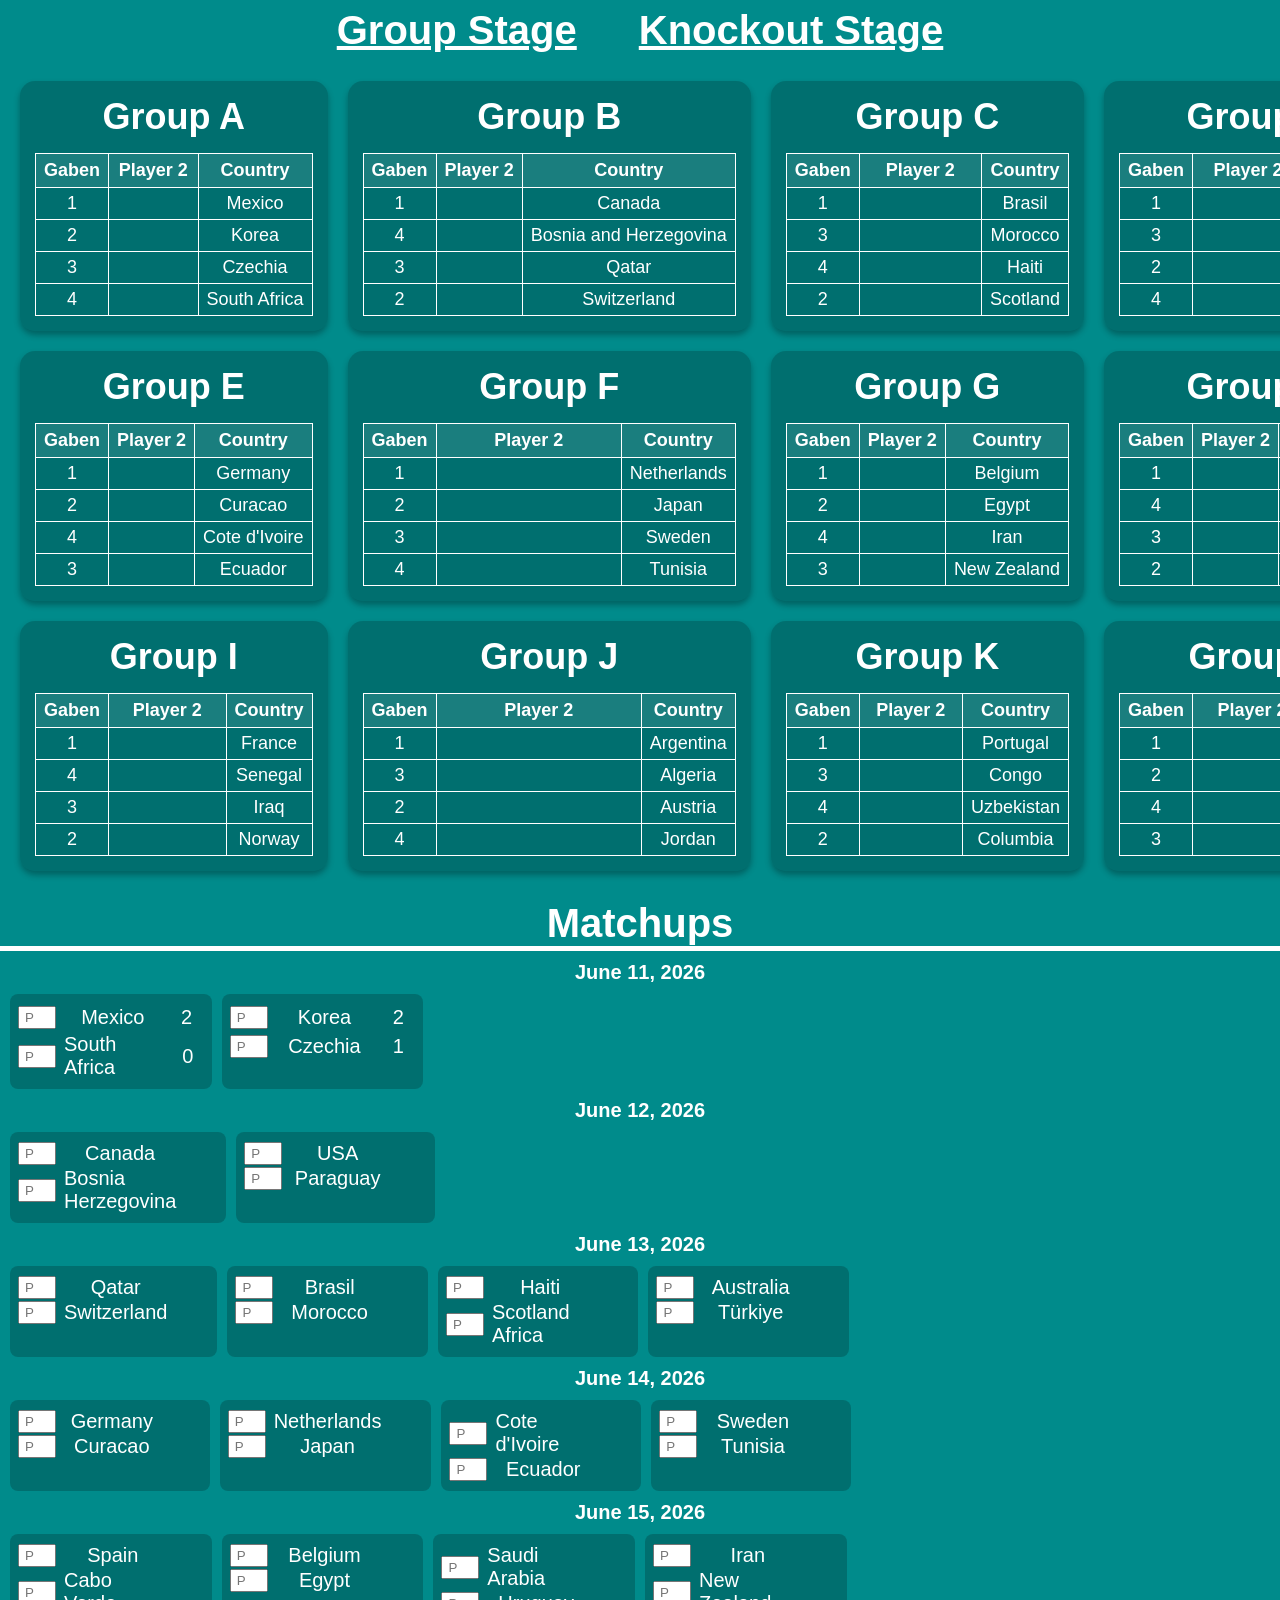
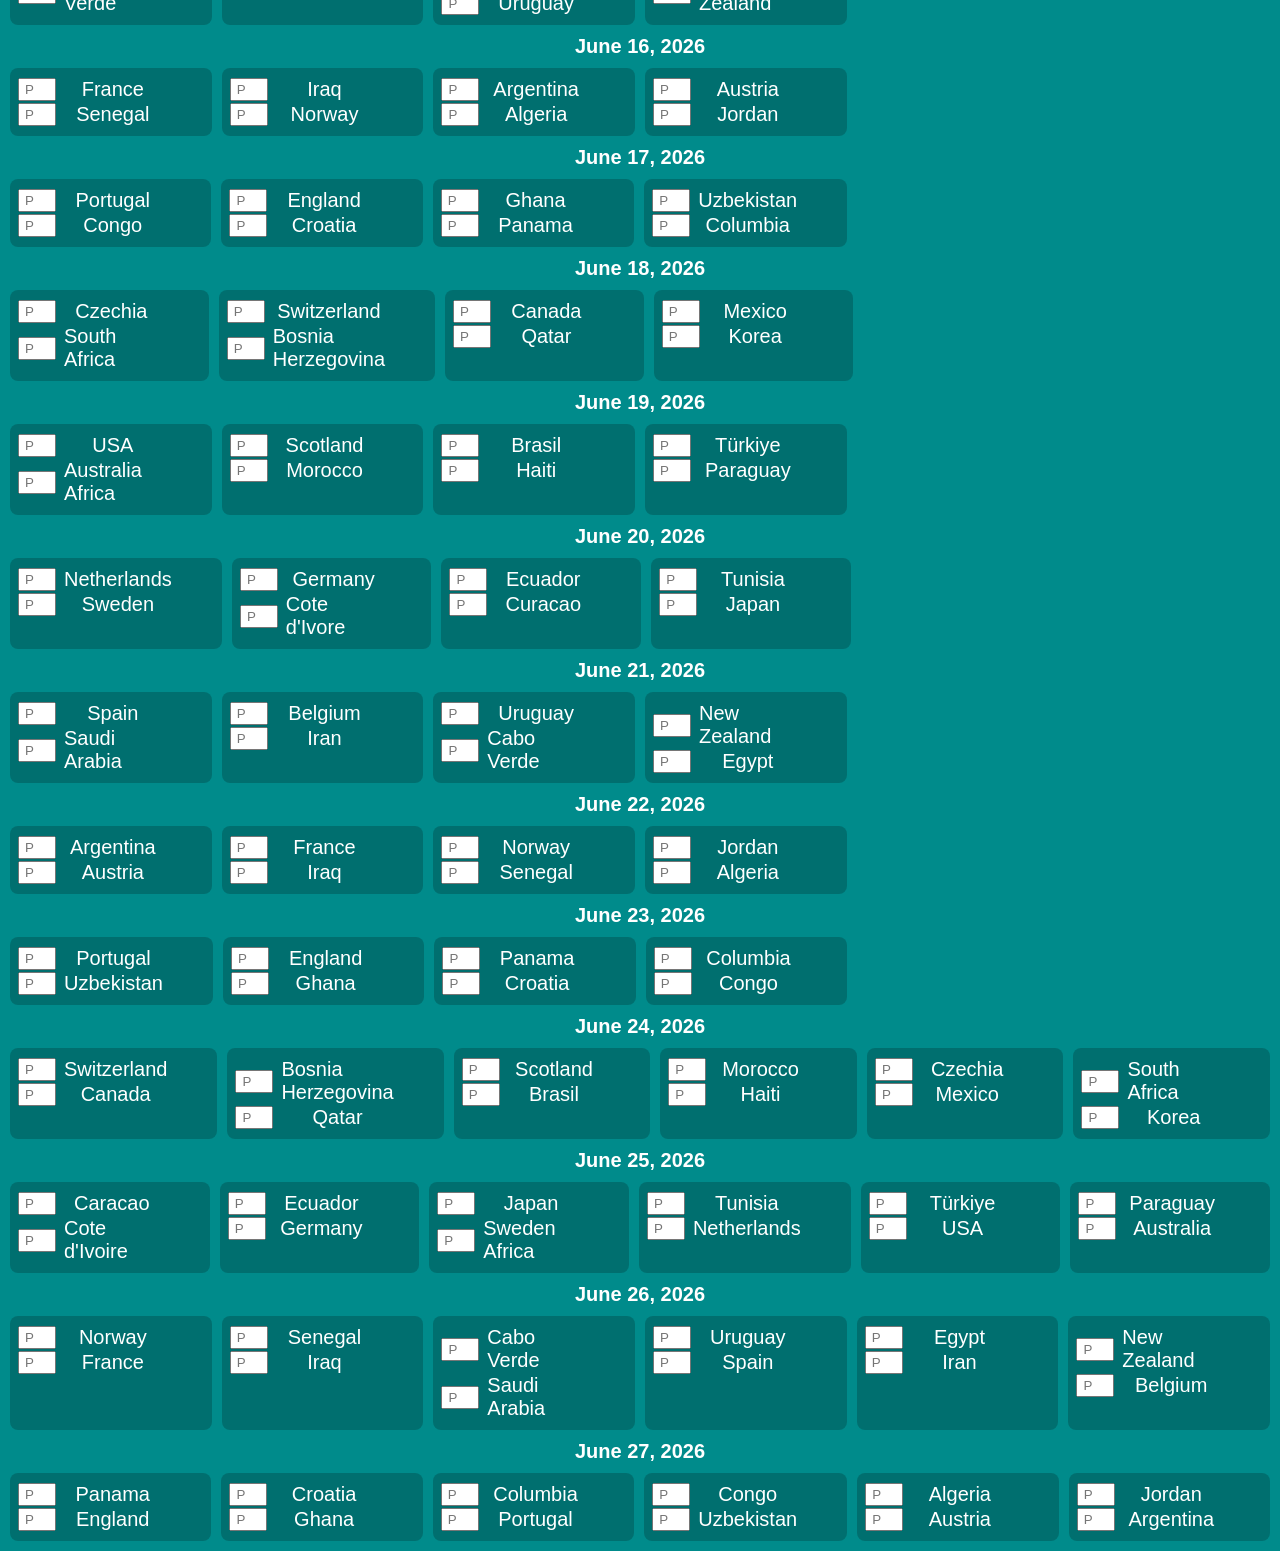
==== commit d0e61ad7: "please" ====
--- a/index.html
+++ b/index.html
@@ -409,14 +409,14 @@
         <div class="matchups-grid">
           <div class="match-card">
             <div class="match-teams">
-              <div class="team-row"> <input type="number" class="pred-box" placeholder="P"> <span>Canada</span>  <span class="res-box">2</span></div>
-              <div class="team-row"> <input type="number" class="pred-box" placeholder="P"> <span>Bosnia Herzegovina</span>  <span class="res-box">2</span></div>
-            </div>
-          </div>
-          <div class="match-card">
-            <div class="match-teams">
-              <div class="team-row"> <input type="number" class="pred-box" placeholder="P"> <span>USA</span> <span class="res-box">2</span></div>
-              <div class="team-row"> <input type="number" class="pred-box" placeholder="P"> <span>Paraguay</span>  <span class="res-box">2</span></div>
+              <div class="team-row"> <input type="number" class="pred-box" placeholder="P"> <span>Canada</span>  <span class="res-box"></span></div>
+              <div class="team-row"> <input type="number" class="pred-box" placeholder="P"> <span>Bosnia Herzegovina</span>  <span class="res-box"></span></div>
+            </div>
+          </div>
+          <div class="match-card">
+            <div class="match-teams">
+              <div class="team-row"> <input type="number" class="pred-box" placeholder="P"> <span>USA</span> <span class="res-box"></span></div>
+              <div class="team-row"> <input type="number" class="pred-box" placeholder="P"> <span>Paraguay</span>  <span class="res-box"></span></div>
             </div>
           </div>
         </div>
